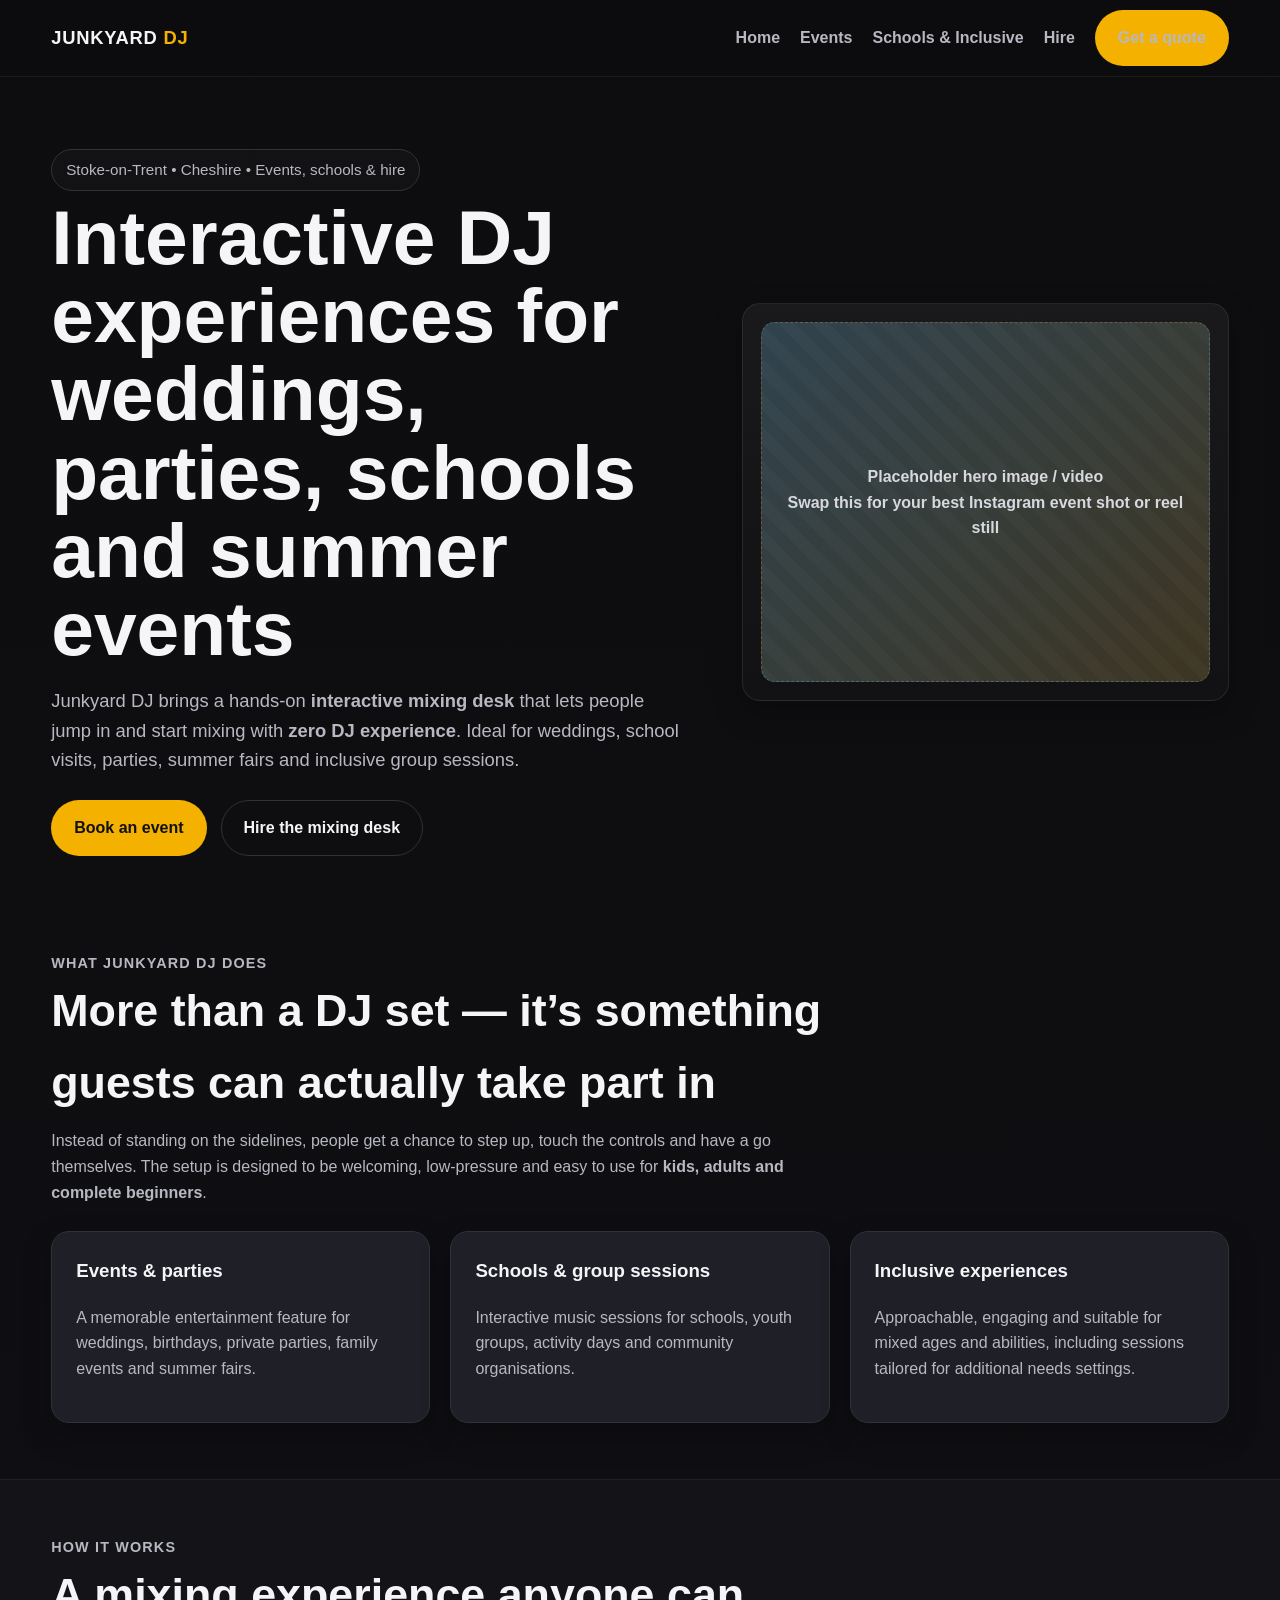
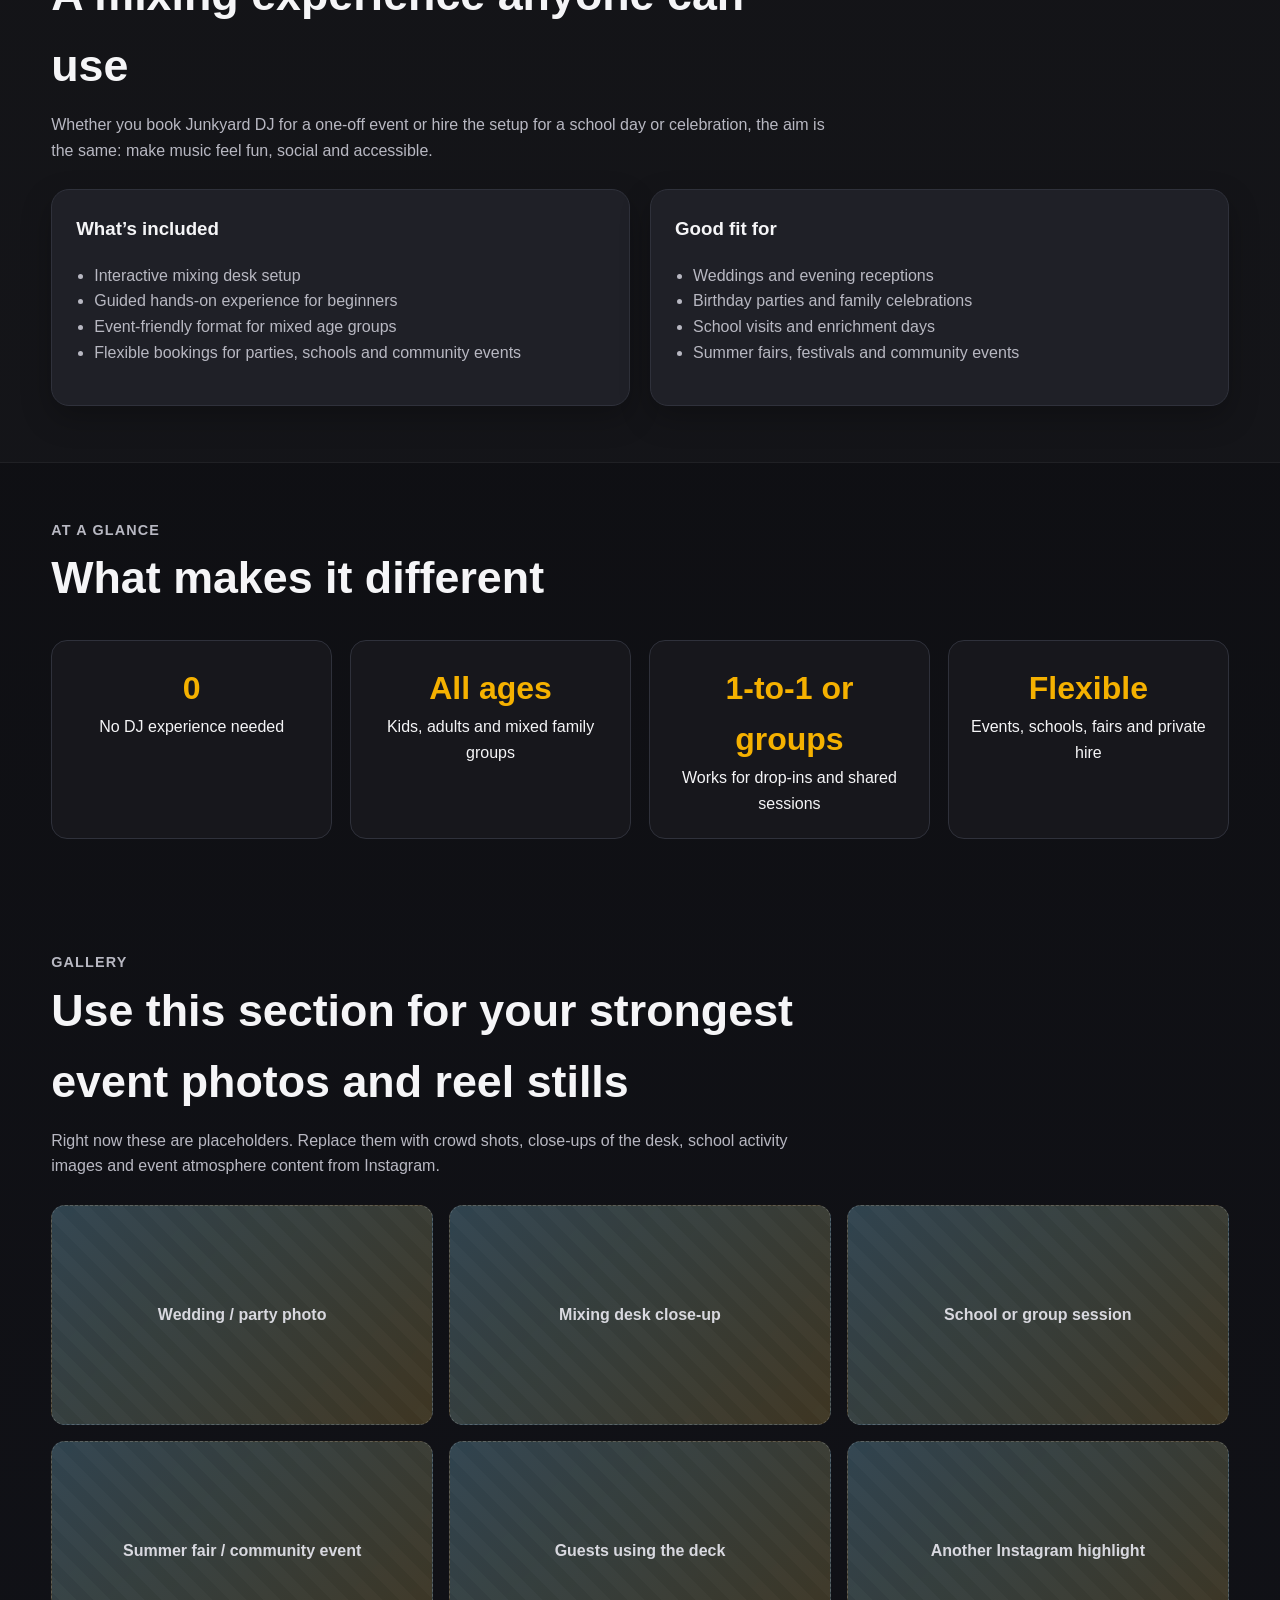
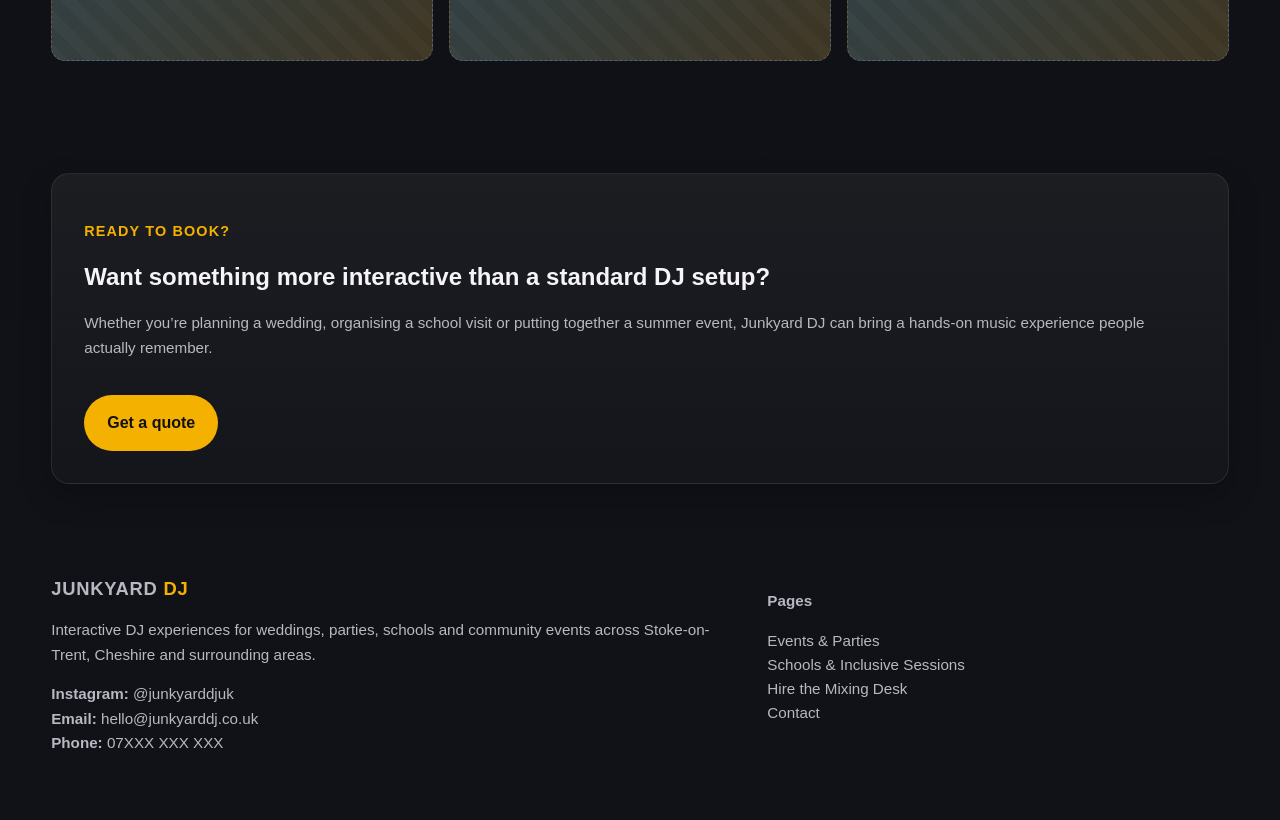
==== index.html @ a07f3081 "Init" ====
<!doctype html>
<html lang="en">
<head>
  <meta charset="utf-8" />
  <meta name="viewport" content="width=device-width, initial-scale=1" />
  <title>Junkyard DJ | Interactive DJ Experiences</title>
  <meta name="description" content="Interactive DJ experiences in Stoke-on-Trent and Cheshire.">
  <link rel="stylesheet" href="style.css" />
</head>
<body>
<header>
  <div class="container nav">
    <a class="brand" href="index.html">Junkyard <span>DJ</span></a>
    <button class="menu-toggle" aria-label="Open menu">☰</button>
    <nav class="nav-links">
      <a href="index.html">Home</a>
      <a href="events.html">Events</a>
      <a href="schools.html">Schools & Inclusive</a>
      <a href="hire.html">Hire</a>
      <a href="contact.html" class="btn btn-primary">Get a quote</a>
    </nav>
  </div>
</header>


<main>
  <section class="hero">
    <div class="container hero-grid">
      <div>
        <span class="badge">Stoke-on-Trent • Cheshire • Events, schools & hire</span>
        <h1>Interactive DJ experiences for weddings, parties, schools and summer events</h1>
        <p class="lead">
          Junkyard DJ brings a hands-on <strong>interactive mixing desk</strong> that lets people jump in and start mixing with
          <strong>zero DJ experience</strong>. Ideal for weddings, school visits, parties, summer fairs and inclusive group sessions.
        </p>
        <div class="hero-actions">
          <a class="btn btn-primary" href="contact.html">Book an event</a>
          <a class="btn btn-secondary" href="hire.html">Hire the mixing desk</a>
        </div>
      </div>
      <div class="panel hero-card">
        <div class="placeholder">Placeholder hero image / video<br>Swap this for your best Instagram event shot or reel still</div>
      </div>
    </div>
  </section>

  <section>
    <div class="container">
      <div class="section-head">
        <p class="kicker">What Junkyard DJ does</p>
        <h2>More than a DJ set — it’s something guests can actually take part in</h2>
        <p>
          Instead of standing on the sidelines, people get a chance to step up, touch the controls and have a go themselves.
          The setup is designed to be welcoming, low-pressure and easy to use for <strong>kids, adults and complete beginners</strong>.
        </p>
      </div>

      <div class="grid-3">
        <article class="card">
          <h3>Events & parties</h3>
          <p>A memorable entertainment feature for weddings, birthdays, private parties, family events and summer fairs.</p>
        </article>
        <article class="card">
          <h3>Schools & group sessions</h3>
          <p>Interactive music sessions for schools, youth groups, activity days and community organisations.</p>
        </article>
        <article class="card">
          <h3>Inclusive experiences</h3>
          <p>Approachable, engaging and suitable for mixed ages and abilities, including sessions tailored for additional needs settings.</p>
        </article>
      </div>
    </div>
  </section>

  <section class="band">
    <div class="container">
      <div class="section-head">
        <p class="kicker">How it works</p>
        <h2>A mixing experience anyone can use</h2>
        <p>Whether you book Junkyard DJ for a one-off event or hire the setup for a school day or celebration, the aim is the same: make music feel fun, social and accessible.</p>
      </div>
      <div class="grid-2">
        <article class="card">
          <h3>What’s included</h3>
          <ul class="list">
            <li>Interactive mixing desk setup</li>
            <li>Guided hands-on experience for beginners</li>
            <li>Event-friendly format for mixed age groups</li>
            <li>Flexible bookings for parties, schools and community events</li>
          </ul>
        </article>
        <article class="card">
          <h3>Good fit for</h3>
          <ul class="list">
            <li>Weddings and evening receptions</li>
            <li>Birthday parties and family celebrations</li>
            <li>School visits and enrichment days</li>
            <li>Summer fairs, festivals and community events</li>
          </ul>
        </article>
      </div>
    </div>
  </section>

  <section>
    <div class="container">
      <div class="section-head">
        <p class="kicker">At a glance</p>
        <h2>What makes it different</h2>
      </div>
      <div class="stats">
        <div class="stat"><strong>0</strong>No DJ experience needed</div>
        <div class="stat"><strong>All ages</strong>Kids, adults and mixed family groups</div>
        <div class="stat"><strong>1-to-1 or groups</strong>Works for drop-ins and shared sessions</div>
        <div class="stat"><strong>Flexible</strong>Events, schools, fairs and private hire</div>
      </div>
    </div>
  </section>

  <section>
    <div class="container">
      <div class="section-head">
        <p class="kicker">Gallery</p>
        <h2>Use this section for your strongest event photos and reel stills</h2>
        <p>Right now these are placeholders. Replace them with crowd shots, close-ups of the desk, school activity images and event atmosphere content from Instagram.</p>
      </div>
      <div class="gallery">
        <div class="placeholder">Wedding / party photo</div>
        <div class="placeholder">Mixing desk close-up</div>
        <div class="placeholder">School or group session</div>
        <div class="placeholder">Summer fair / community event</div>
        <div class="placeholder">Guests using the deck</div>
        <div class="placeholder">Another Instagram highlight</div>
      </div>
    </div>
  </section>

  <section>
    <div class="container panel cta">
      <div>
        <p class="kicker">Ready to book?</p>
        <h2 style="margin:.2rem 0 .5rem">Want something more interactive than a standard DJ setup?</h2>
        <p class="small">Whether you’re planning a wedding, organising a school visit or putting together a summer event, Junkyard DJ can bring a hands-on music experience people actually remember.</p>
      </div>
      <div>
        <a class="btn btn-primary" href="contact.html">Get a quote</a>
      </div>
    </div>
  </section>
</main>


<footer>
  <div class="container footer-grid">
    <div>
      <div class="brand">Junkyard <span>DJ</span></div>
      <p class="small">Interactive DJ experiences for weddings, parties, schools and community events across Stoke-on-Trent, Cheshire and surrounding areas.</p>
      <p class="small"><strong>Instagram:</strong> @junkyarddjuk<br>
      <strong>Email:</strong> hello@junkyarddj.co.uk<br>
      <strong>Phone:</strong> 07XXX XXX XXX</p>
    </div>
    <div>
      <p class="small"><strong>Pages</strong></p>
      <p class="small">
        <a href="events.html">Events & Parties</a><br>
        <a href="schools.html">Schools & Inclusive Sessions</a><br>
        <a href="hire.html">Hire the Mixing Desk</a><br>
        <a href="contact.html">Contact</a>
      </p>
    </div>
  </div>
</footer>
<script src="script.js"></script>
</body>
</html>
---- style.css ----
:root{
  --bg:#0d0d0f;
  --bg-soft:#17171c;
  --card:#1f2027;
  --text:#f5f5f7;
  --muted:#b8b8c2;
  --line:#2f313b;
  --accent:#f5b100;
  --accent-2:#7ce0ff;
  --max:1200px;
  --radius:18px;
  --shadow:0 12px 30px rgba(0,0,0,.25);
}

*{box-sizing:border-box}
html{scroll-behavior:smooth}
body{
  margin:0;
  font-family:Inter,Arial,Helvetica,sans-serif;
  background:linear-gradient(180deg,#0d0d0f 0%, #111218 100%);
  color:var(--text);
  line-height:1.6;
}
a{color:inherit;text-decoration:none}
img{max-width:100%;display:block}
.container{width:min(var(--max),92vw);margin:0 auto}
.btn{
  display:inline-block;
  padding:14px 22px;
  border-radius:999px;
  font-weight:700;
  transition:.2s ease;
  border:1px solid transparent;
}
.btn-primary{background:var(--accent);color:#111}
.btn-primary:hover{transform:translateY(-1px)}
.btn-secondary{background:transparent;border-color:var(--line);color:var(--text)}
.btn-secondary:hover{border-color:var(--accent)}
.badge{
  display:inline-block;
  padding:8px 14px;
  border:1px solid var(--line);
  border-radius:999px;
  color:var(--muted);
  background:rgba(255,255,255,.02);
  font-size:.95rem;
}
header{
  position:sticky; top:0; z-index:1000;
  backdrop-filter: blur(12px);
  background:rgba(13,13,15,.72);
  border-bottom:1px solid rgba(255,255,255,.06);
}
.nav{
  display:flex;align-items:center;justify-content:space-between;
  min-height:76px; gap:20px;
}
.brand{
  font-size:1.15rem;font-weight:800;letter-spacing:.04em;text-transform:uppercase
}
.brand span{color:var(--accent)}
.nav-links{
  display:flex; gap:20px; align-items:center;
}
.nav-links a{color:var(--muted);font-weight:600}
.nav-links a:hover{color:var(--text)}
.menu-toggle{
  display:none; background:none; border:0; color:var(--text); font-size:1.6rem;
}

.hero{
  padding:72px 0 40px;
}
.hero-grid{
  display:grid;
  grid-template-columns: 1.15fr .85fr;
  gap:32px;
  align-items:center;
}
.hero h1{
  font-size:clamp(2.4rem, 6vw, 4.8rem);
  line-height:1.02;
  margin:.4rem 0 1rem;
}
.lead{
  font-size:1.15rem;
  color:var(--muted);
  max-width:62ch;
}
.hero-actions{display:flex;gap:14px;flex-wrap:wrap;margin-top:26px}
.panel{
  background:linear-gradient(180deg, rgba(255,255,255,.05), rgba(255,255,255,.02));
  border:1px solid rgba(255,255,255,.08);
  border-radius:var(--radius);
  box-shadow:var(--shadow);
}
.hero-card{
  padding:18px;
}
.placeholder{
  min-height:360px;
  border-radius:14px;
  background:
    linear-gradient(135deg, rgba(124,224,255,.18), rgba(245,177,0,.14)),
    repeating-linear-gradient(45deg, rgba(255,255,255,.04), rgba(255,255,255,.04) 12px, rgba(255,255,255,.02) 12px, rgba(255,255,255,.02) 24px),
    #1b1d24;
  border:1px dashed rgba(255,255,255,.18);
  display:flex; align-items:center; justify-content:center; text-align:center;
  color:#d8d8df; font-weight:700; padding:24px;
}
section{padding:56px 0}
.section-head{max-width:780px;margin-bottom:26px}
.section-head h2{font-size:clamp(1.8rem,4vw,2.8rem);margin:0 0 10px}
.section-head p{margin:0;color:var(--muted)}
.grid-3,.grid-2,.grid-4{
  display:grid; gap:20px;
}
.grid-3{grid-template-columns:repeat(3,1fr)}
.grid-2{grid-template-columns:repeat(2,1fr)}
.grid-4{grid-template-columns:repeat(4,1fr)}
.card{
  padding:24px;
  background:var(--card);
  border:1px solid var(--line);
  border-radius:var(--radius);
  box-shadow:var(--shadow);
}
.card h3{margin-top:0}
.card p{color:var(--muted)}
.list{padding-left:18px;color:var(--muted)}
.kicker{color:var(--accent);font-weight:800;text-transform:uppercase;letter-spacing:.08em;font-size:.9rem}
.highlight{
  color:var(--accent);
}
.band{
  background:rgba(255,255,255,.02);
  border-top:1px solid rgba(255,255,255,.05);
  border-bottom:1px solid rgba(255,255,255,.05);
}
.stats{
  display:grid;grid-template-columns:repeat(4,1fr);gap:18px;
}
.stat{
  padding:22px;border-radius:16px;background:var(--bg-soft);border:1px solid var(--line);text-align:center
}
.stat strong{display:block;font-size:2rem;color:var(--accent)}
.gallery{
  display:grid;
  grid-template-columns:repeat(3,1fr);
  gap:16px;
}
.gallery .placeholder{min-height:220px}
.cta{
  padding:32px;
  display:flex;justify-content:space-between;gap:20px;align-items:center;flex-wrap:wrap;
}
footer{
  padding:34px 0 50px;
  color:var(--muted);
}
.footer-grid{
  display:grid;grid-template-columns:1.2fr .8fr;gap:24px;
}
.small{font-size:.95rem;color:var(--muted)}
.form{
  display:grid; gap:14px;
}
label{font-weight:700}
input, select, textarea{
  width:100%; padding:14px 16px; border-radius:14px;
  border:1px solid var(--line); background:#13141a; color:var(--text);
}
textarea{min-height:160px; resize:vertical}
.notice{
  padding:16px 18px;border-radius:14px;background:rgba(124,224,255,.08);border:1px solid rgba(124,224,255,.2);color:#d7f6ff
}
.breadcrumbs{color:var(--muted);font-size:.95rem;margin-bottom:10px}
.page-hero{padding:54px 0 22px}
.page-hero h1{font-size:clamp(2rem,5vw,4rem);margin:.3rem 0 1rem}
.split{
  display:grid;grid-template-columns:1fr 1fr;gap:24px;align-items:start
}

@media (max-width: 980px){
  .hero-grid,.split,.footer-grid,.grid-3,.grid-4,.stats,.gallery,.grid-2{grid-template-columns:1fr 1fr}
}
@media (max-width: 720px){
  .nav-links{
    position:absolute;left:0;right:0;top:76px;background:#111218;border-bottom:1px solid var(--line);
    display:none;flex-direction:column;padding:16px 20px;align-items:flex-start
  }
  .nav-links.open{display:flex}
  .menu-toggle{display:block}
  .hero-grid,.split,.footer-grid,.grid-3,.grid-4,.stats,.gallery,.grid-2{grid-template-columns:1fr}
  .hero{padding-top:48px}
  .placeholder{min-height:260px}
}
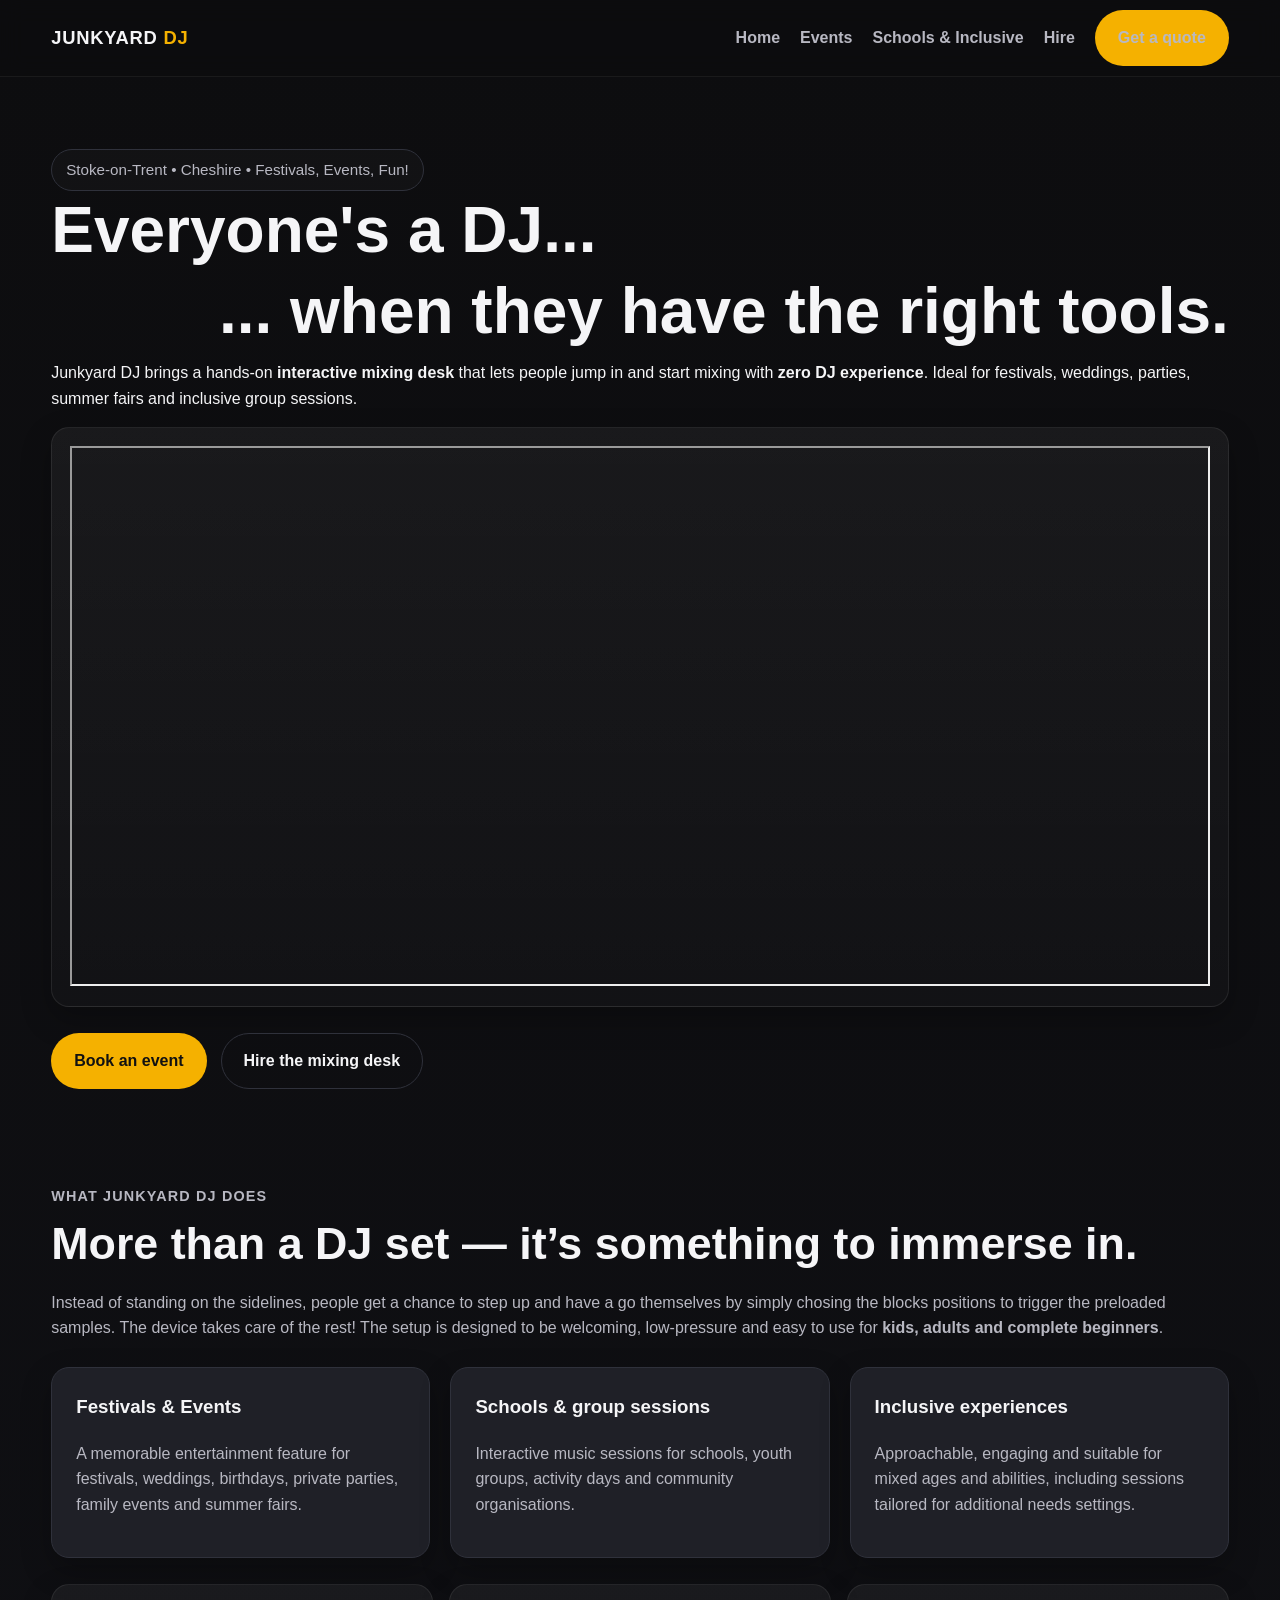
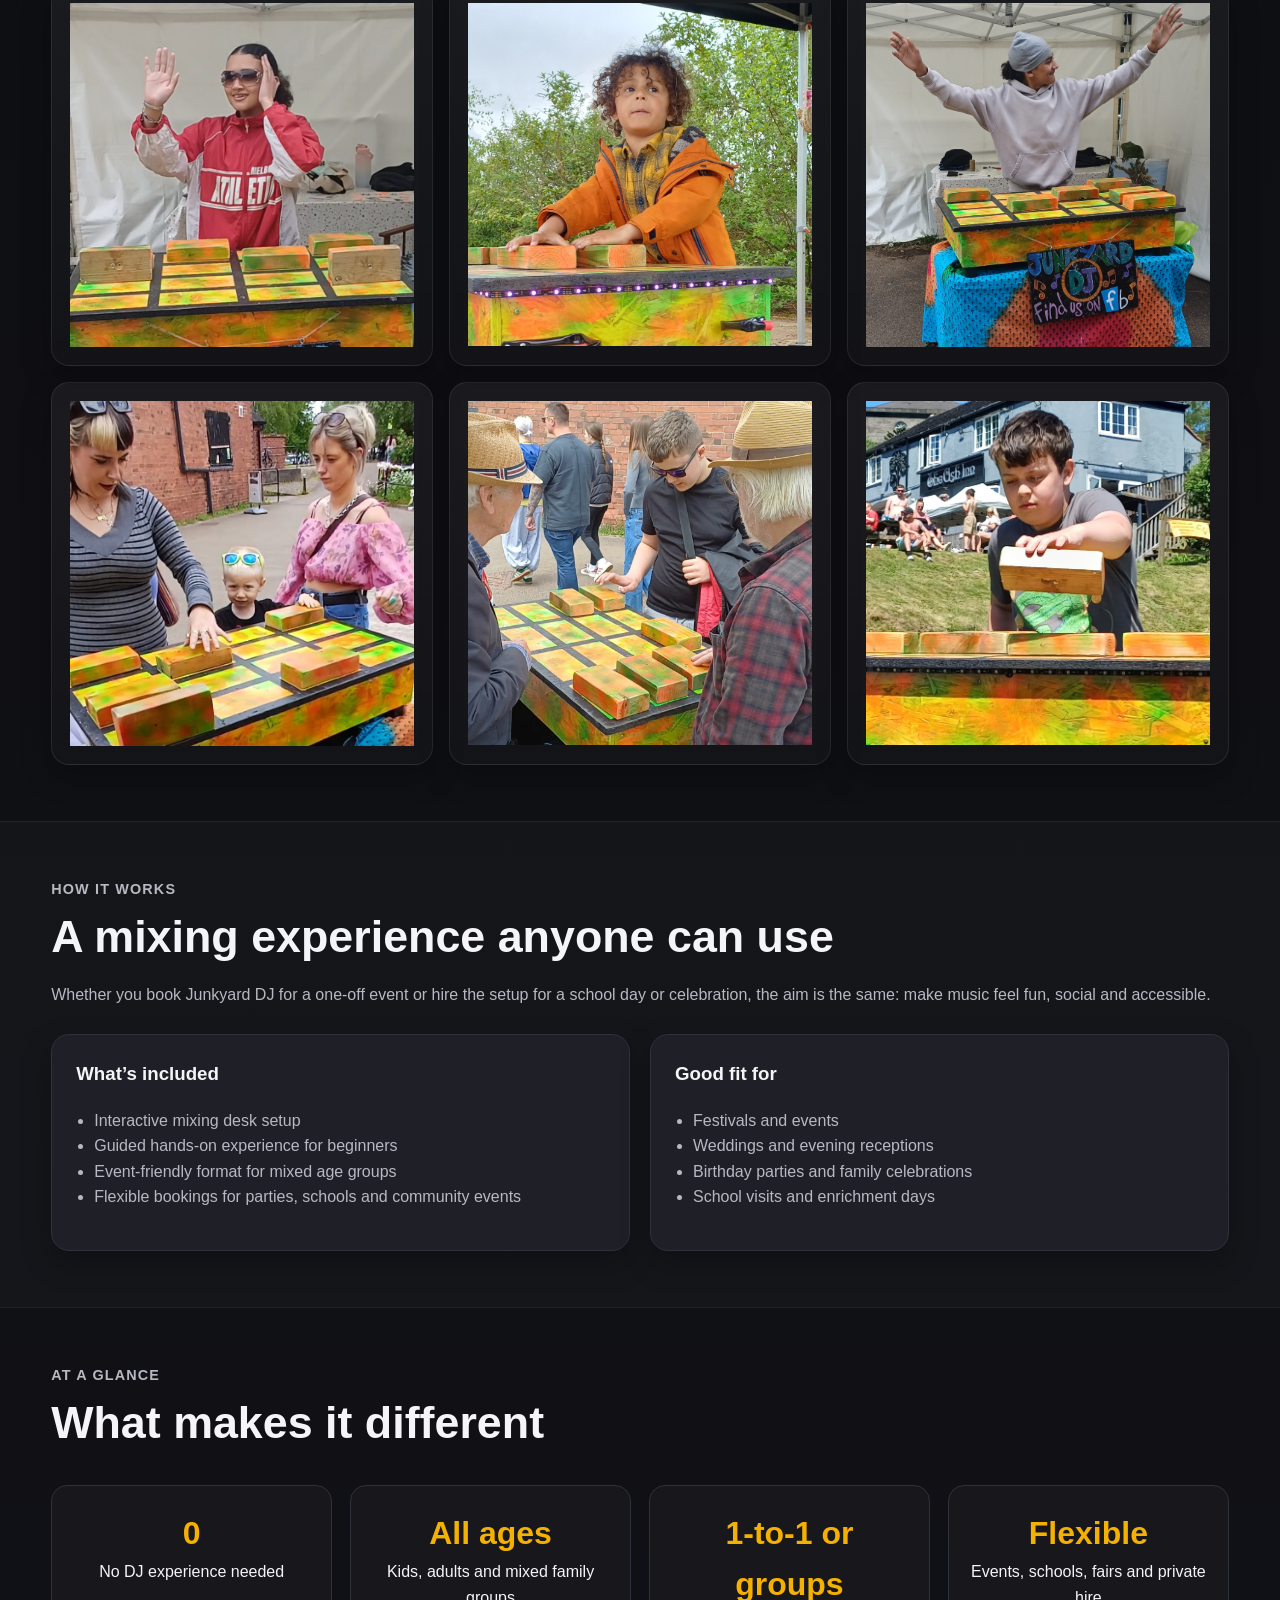
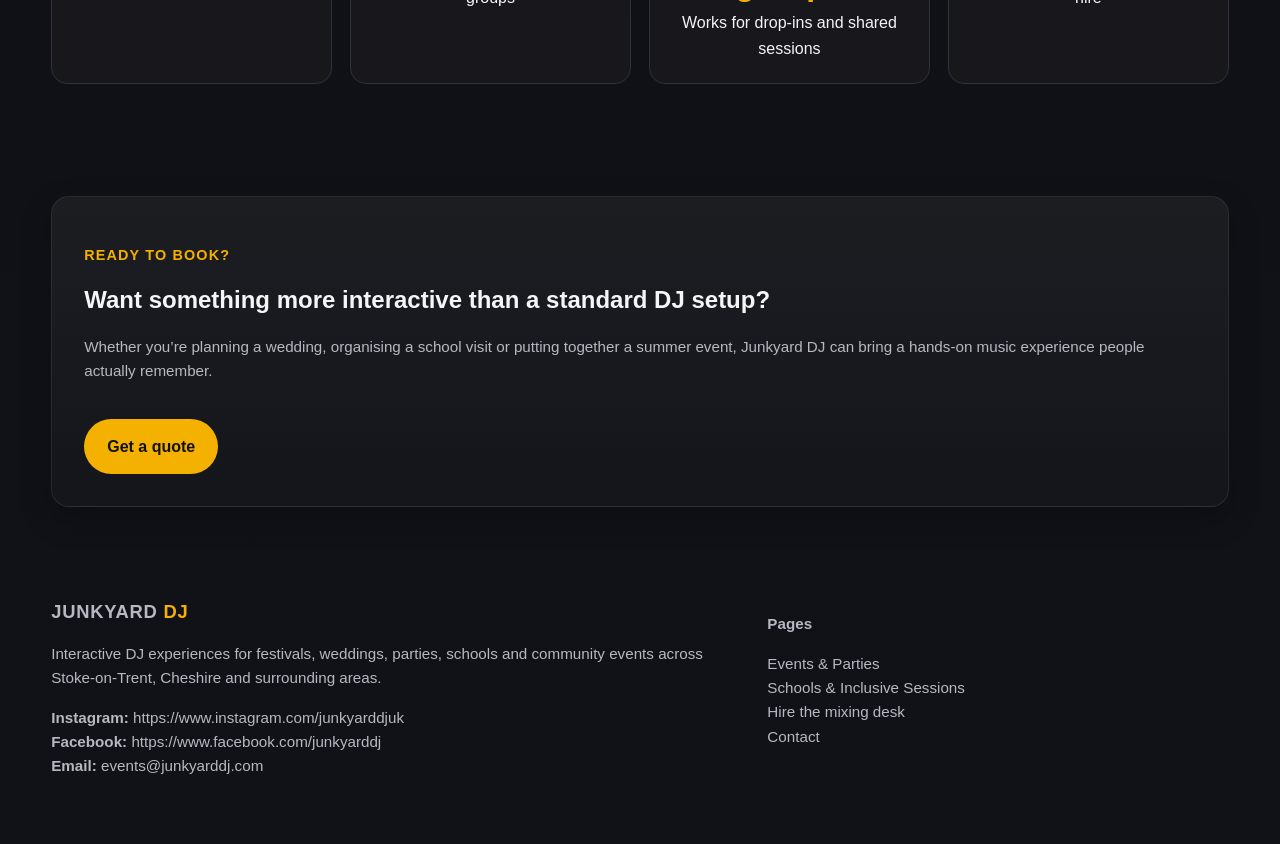
==== commit 180603fe: "Homepage done" ====
--- a/index.html
+++ b/index.html
@@ -25,21 +25,31 @@
 
 <main>
   <section class="hero">
-    <div class="container hero-grid">
+    <div class="container">
       <div>
-        <span class="badge">Stoke-on-Trent • Cheshire • Events, schools & hire</span>
-        <h1>Interactive DJ experiences for weddings, parties, schools and summer events</h1>
-        <p class="lead">
+        <span class="badge">Stoke-on-Trent • Cheshire • Festivals, Events, Fun!</span>
+        <div>
+          <h1>Everyone's a DJ...</h1>  
+        </div>
+        <div style="text-align: right;">
+          <h1>... when they have the right tools.</h1>  
+        </div>
+        <p>
           Junkyard DJ brings a hands-on <strong>interactive mixing desk</strong> that lets people jump in and start mixing with
-          <strong>zero DJ experience</strong>. Ideal for weddings, school visits, parties, summer fairs and inclusive group sessions.
+          <strong>zero DJ experience</strong>. Ideal for festivals, weddings, parties, summer fairs and inclusive group sessions.
         </p>
+        <div class="panel hero-card" style="height: 580px; width: 100%; overflow: hidden;">
+          <iframe
+            src="https://drive.google.com/file/d/1-xTqCBm3IBQOXAIwU4ATXOTtmNXvHxTp/preview"
+            width="100%"
+            height="540"
+            allow="autoplay muted">
+          </iframe>
+        </div>
         <div class="hero-actions">
           <a class="btn btn-primary" href="contact.html">Book an event</a>
           <a class="btn btn-secondary" href="hire.html">Hire the mixing desk</a>
         </div>
-      </div>
-      <div class="panel hero-card">
-        <div class="placeholder">Placeholder hero image / video<br>Swap this for your best Instagram event shot or reel still</div>
       </div>
     </div>
   </section>
@@ -48,17 +58,18 @@
     <div class="container">
       <div class="section-head">
         <p class="kicker">What Junkyard DJ does</p>
-        <h2>More than a DJ set — it’s something guests can actually take part in</h2>
+        <h2>More than a DJ set — it’s something to immerse in.</h2>
         <p>
-          Instead of standing on the sidelines, people get a chance to step up, touch the controls and have a go themselves.
+          Instead of standing on the sidelines, people get a chance to step up and have a go 
+          themselves by simply chosing the blocks positions to trigger the preloaded samples. The device takes care of the rest!
           The setup is designed to be welcoming, low-pressure and easy to use for <strong>kids, adults and complete beginners</strong>.
         </p>
       </div>
 
       <div class="grid-3">
         <article class="card">
-          <h3>Events & parties</h3>
-          <p>A memorable entertainment feature for weddings, birthdays, private parties, family events and summer fairs.</p>
+          <h3>Festivals & Events</h3>
+          <p>A memorable entertainment feature for festivals, weddings, birthdays, private parties, family events and summer fairs.</p>
         </article>
         <article class="card">
           <h3>Schools & group sessions</h3>
@@ -68,6 +79,29 @@
           <h3>Inclusive experiences</h3>
           <p>Approachable, engaging and suitable for mixed ages and abilities, including sessions tailored for additional needs settings.</p>
         </article>
+      </div>
+      <br/>
+      <div class="container">
+        <div class="gallery">
+          <div class="panel hero-card">
+            <img src="assets/teen_girl_mixing.jpg" alt="Event photo">
+          </div>
+          <div class="panel hero-card" style="vertical-align:middle;">
+            <img src="assets/lone_kid.jpg" alt="Event photo">
+          </div>
+          <div class="panel hero-card">
+            <img src="assets/teen_hands_up.jpg" alt="Event photo">
+          </div>
+          <div class="panel hero-card">
+            <img src="assets/ladies_and_kid.jpg" alt="Event photo">
+          </div>
+          <div class="panel hero-card">
+            <img src="assets/collective_young_old.jpg" alt="Event photo">
+          </div>
+          <div class="panel hero-card">
+            <img src="assets/lone_kid_2.jpg" alt="Event photo">
+          </div>
+        </div>
       </div>
     </div>
   </section>
@@ -92,10 +126,10 @@
         <article class="card">
           <h3>Good fit for</h3>
           <ul class="list">
+            <li>Festivals and events</li>
             <li>Weddings and evening receptions</li>
             <li>Birthday parties and family celebrations</li>
             <li>School visits and enrichment days</li>
-            <li>Summer fairs, festivals and community events</li>
           </ul>
         </article>
       </div>
@@ -116,25 +150,6 @@
       </div>
     </div>
   </section>
-
-  <section>
-    <div class="container">
-      <div class="section-head">
-        <p class="kicker">Gallery</p>
-        <h2>Use this section for your strongest event photos and reel stills</h2>
-        <p>Right now these are placeholders. Replace them with crowd shots, close-ups of the desk, school activity images and event atmosphere content from Instagram.</p>
-      </div>
-      <div class="gallery">
-        <div class="placeholder">Wedding / party photo</div>
-        <div class="placeholder">Mixing desk close-up</div>
-        <div class="placeholder">School or group session</div>
-        <div class="placeholder">Summer fair / community event</div>
-        <div class="placeholder">Guests using the deck</div>
-        <div class="placeholder">Another Instagram highlight</div>
-      </div>
-    </div>
-  </section>
-
   <section>
     <div class="container panel cta">
       <div>
@@ -154,17 +169,18 @@
   <div class="container footer-grid">
     <div>
       <div class="brand">Junkyard <span>DJ</span></div>
-      <p class="small">Interactive DJ experiences for weddings, parties, schools and community events across Stoke-on-Trent, Cheshire and surrounding areas.</p>
-      <p class="small"><strong>Instagram:</strong> @junkyarddjuk<br>
-      <strong>Email:</strong> hello@junkyarddj.co.uk<br>
-      <strong>Phone:</strong> 07XXX XXX XXX</p>
+      <p class="small">Interactive DJ experiences for festivals, weddings, parties, schools and community events across <br/> Stoke-on-Trent, Cheshire and surrounding areas.</p>
+      <p class="small">
+        <strong>Instagram:</strong> https://www.instagram.com/junkyarddjuk<br>
+        <strong>Facebook:</strong> https://www.facebook.com/junkyarddj<br>
+        <strong>Email:</strong> events@junkyarddj.com<br>
     </div>
     <div>
       <p class="small"><strong>Pages</strong></p>
       <p class="small">
         <a href="events.html">Events & Parties</a><br>
         <a href="schools.html">Schools & Inclusive Sessions</a><br>
-        <a href="hire.html">Hire the Mixing Desk</a><br>
+        <a href="hire.html">Hire the mixing desk</a><br>
         <a href="contact.html">Contact</a>
       </p>
     </div>
--- a/style.css
+++ b/style.css
@@ -79,7 +79,7 @@
   align-items:center;
 }
 .hero h1{
-  font-size:clamp(2.4rem, 6vw, 4.8rem);
+  font-size:clamp(2.2rem, 6vw, 4.0rem);
   line-height:1.02;
   margin:.4rem 0 1rem;
 }
@@ -110,7 +110,7 @@
   color:#d8d8df; font-weight:700; padding:24px;
 }
 section{padding:56px 0}
-.section-head{max-width:780px;margin-bottom:26px}
+.section-head{margin-bottom:26px}
 .section-head h2{font-size:clamp(1.8rem,4vw,2.8rem);margin:0 0 10px}
 .section-head p{margin:0;color:var(--muted)}
 .grid-3,.grid-2,.grid-4{
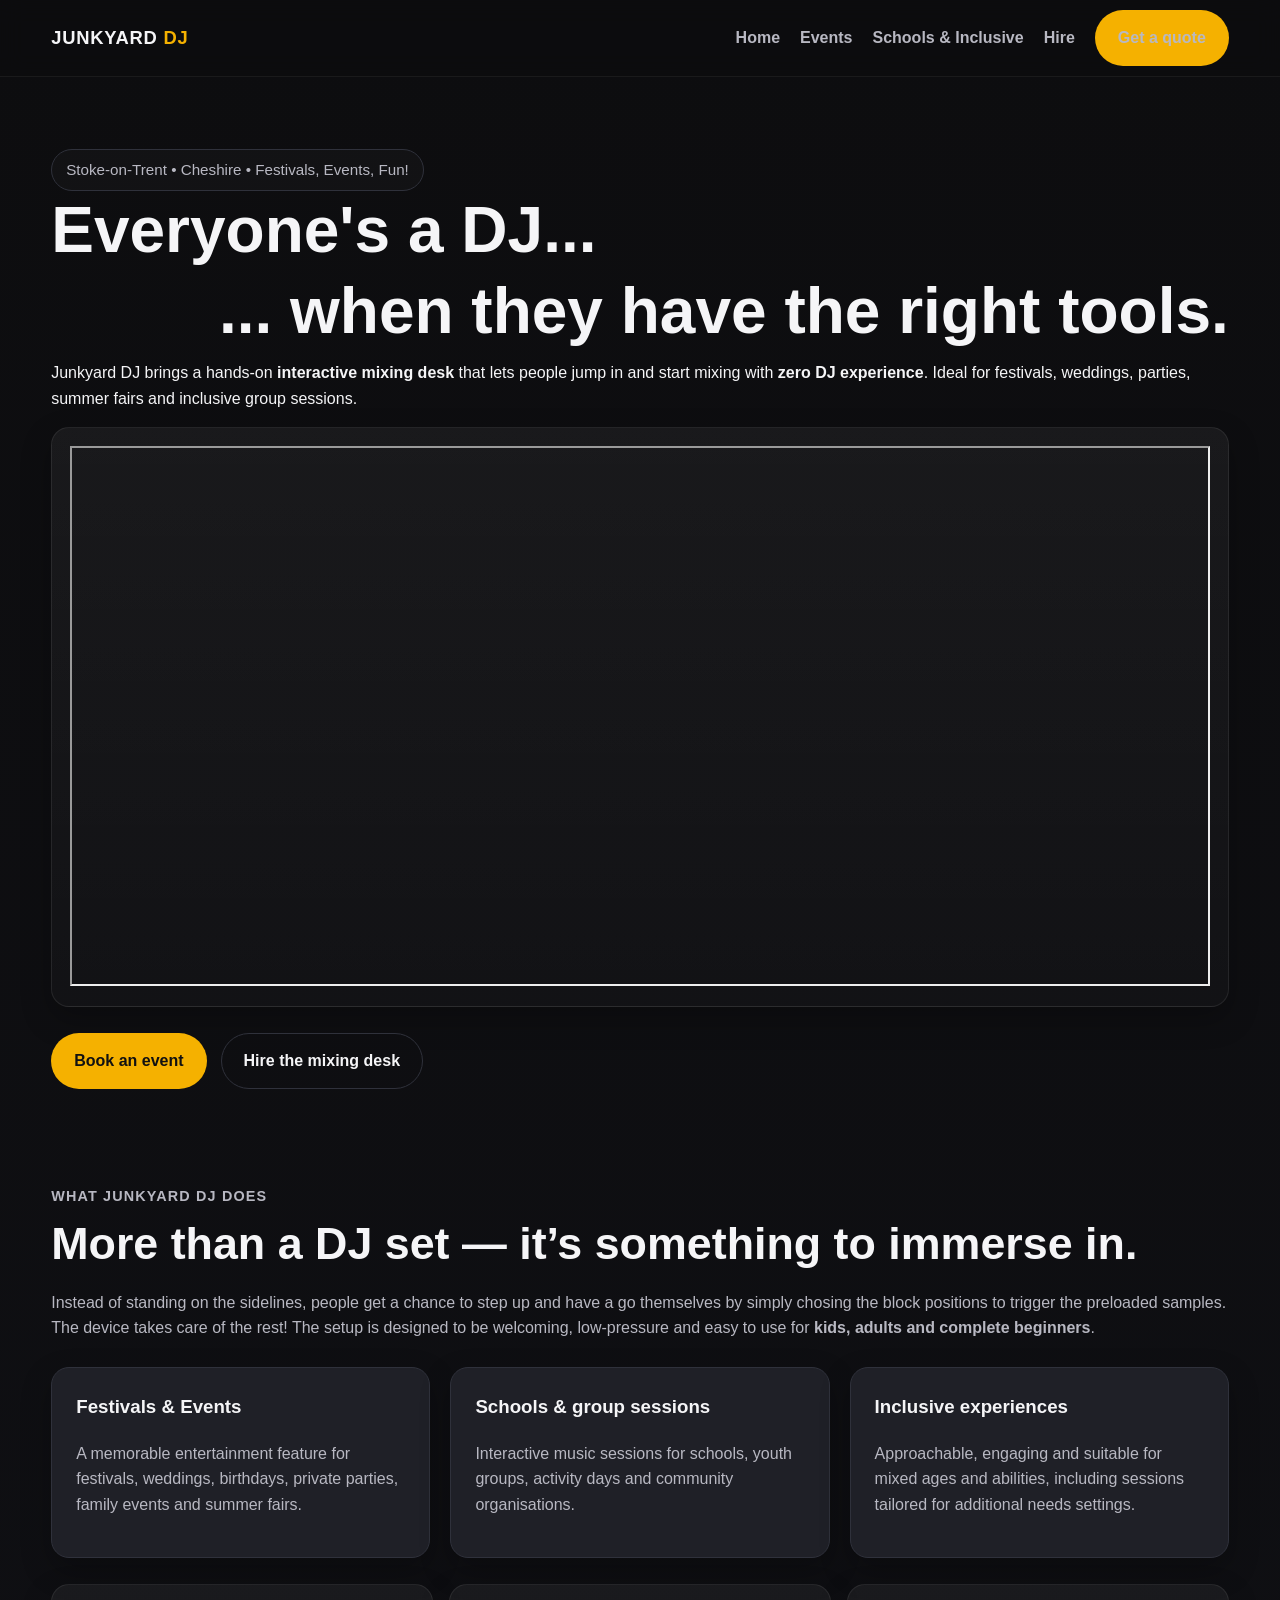
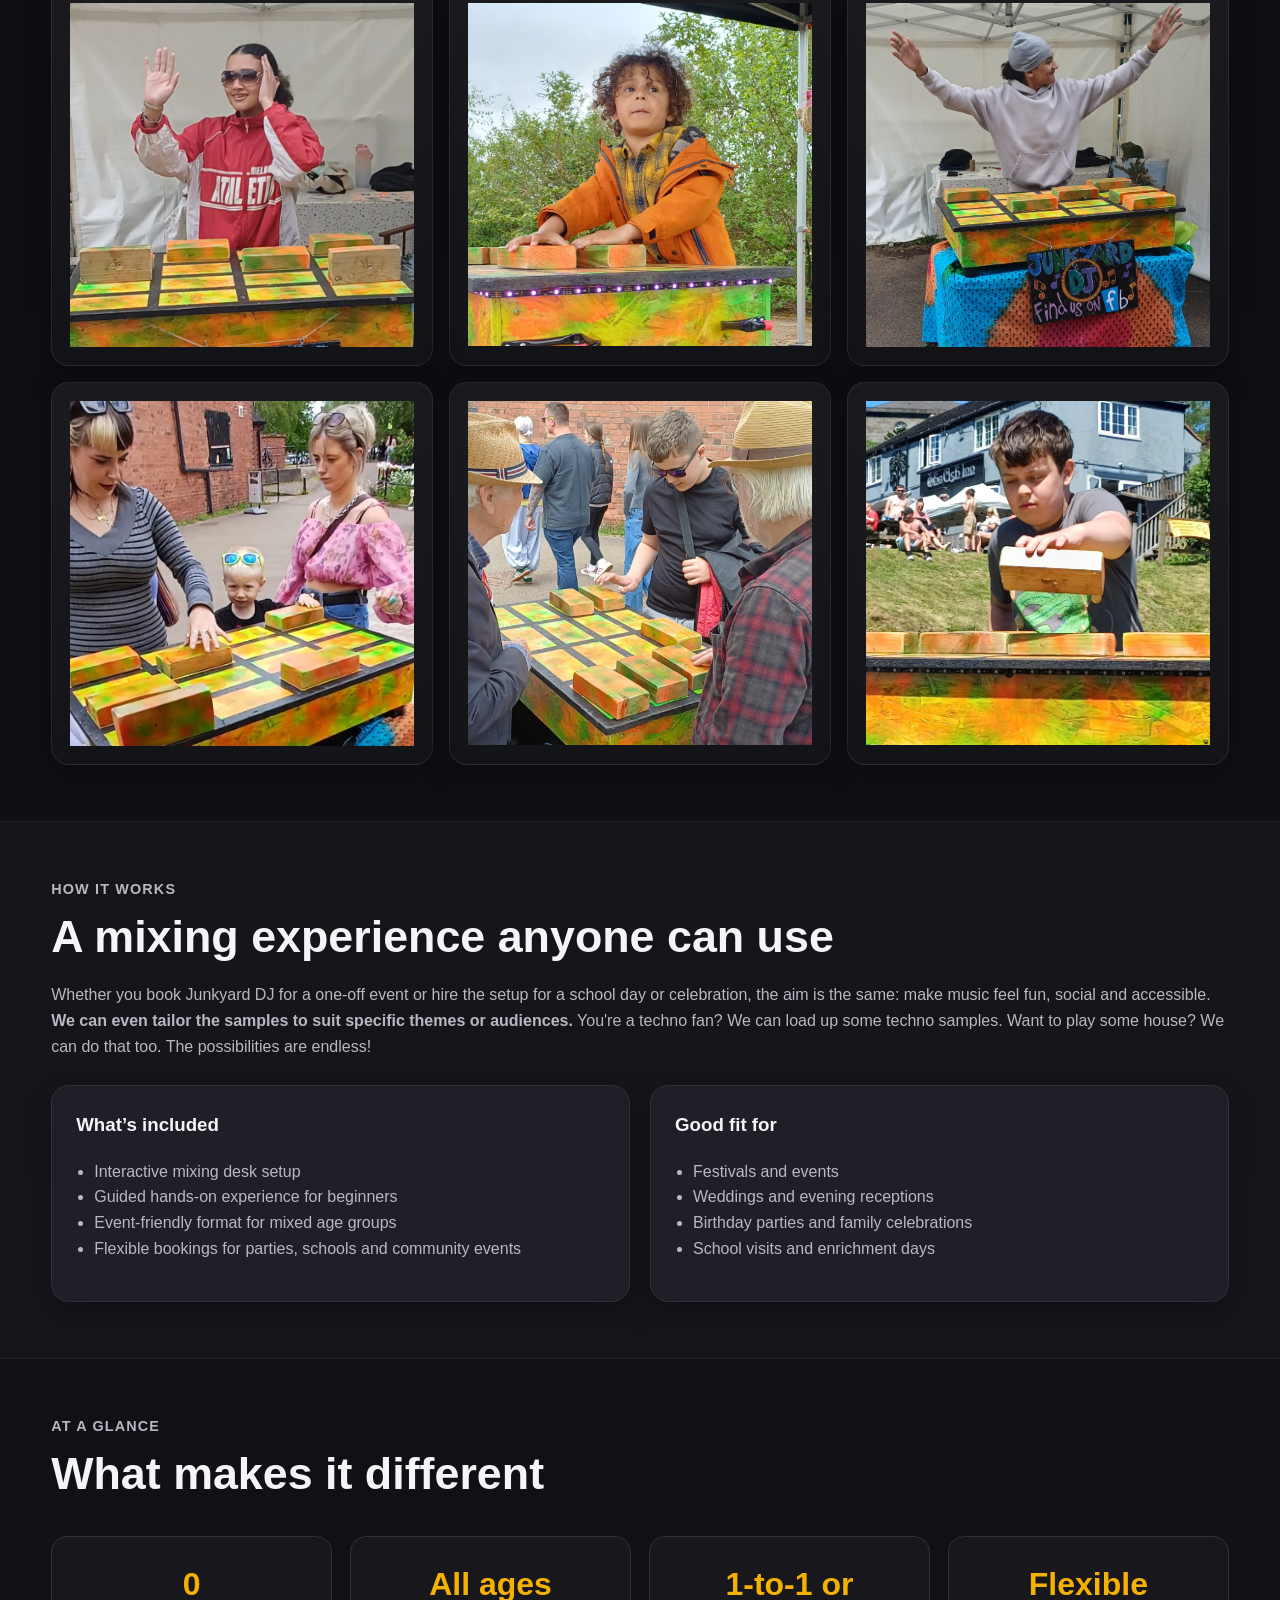
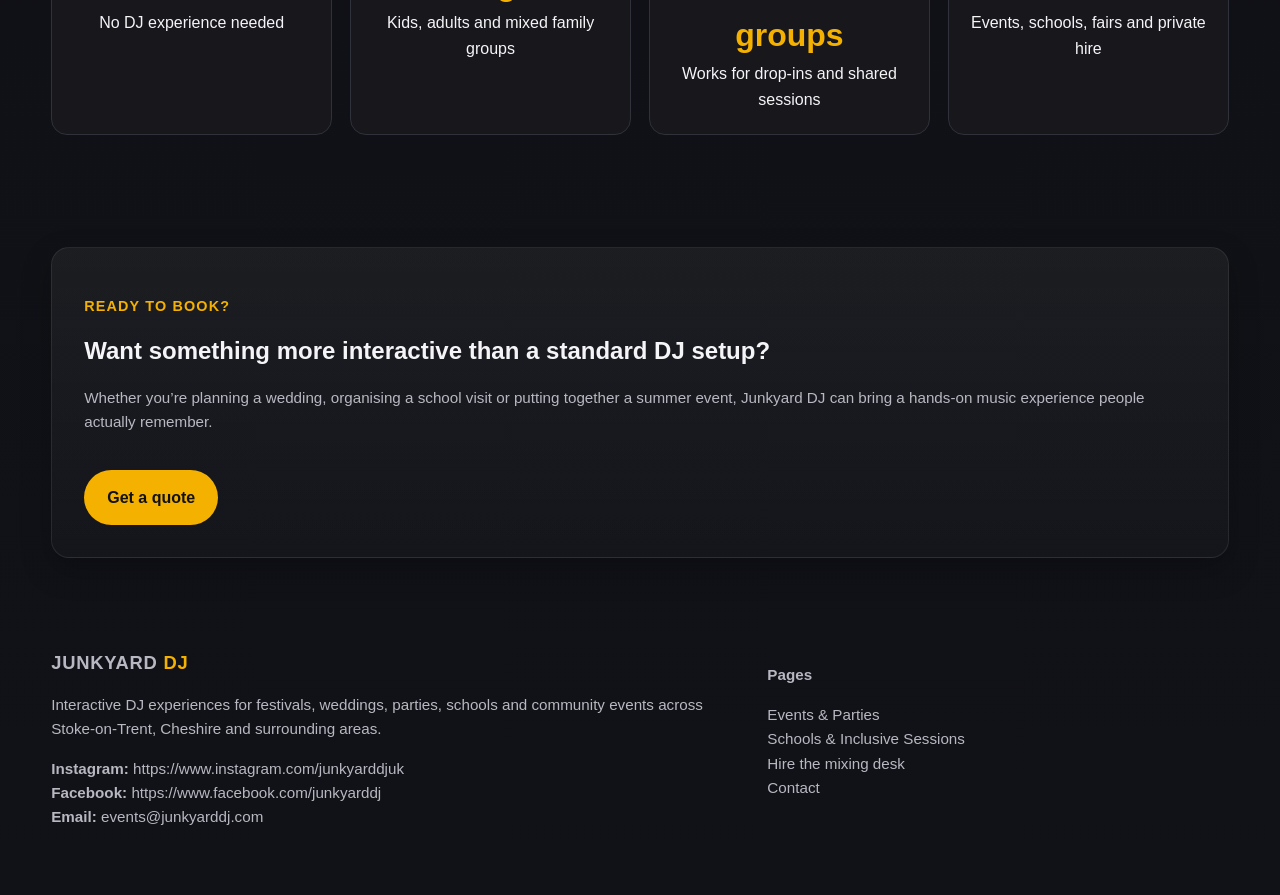
==== commit d094ae65: "Homepage done" ====
--- a/index.html
+++ b/index.html
@@ -61,8 +61,8 @@
         <h2>More than a DJ set — it’s something to immerse in.</h2>
         <p>
           Instead of standing on the sidelines, people get a chance to step up and have a go 
-          themselves by simply chosing the blocks positions to trigger the preloaded samples. The device takes care of the rest!
-          The setup is designed to be welcoming, low-pressure and easy to use for <strong>kids, adults and complete beginners</strong>.
+          themselves by simply chosing the block positions to trigger the preloaded samples. The device takes care of the rest!
+          The setup is designed to be welcoming, low-pressure and easy to use for <strong>kids, adults and complete beginners</strong>. 
         </p>
       </div>
 
@@ -111,7 +111,7 @@
       <div class="section-head">
         <p class="kicker">How it works</p>
         <h2>A mixing experience anyone can use</h2>
-        <p>Whether you book Junkyard DJ for a one-off event or hire the setup for a school day or celebration, the aim is the same: make music feel fun, social and accessible.</p>
+        <p>Whether you book Junkyard DJ for a one-off event or hire the setup for a school day or celebration, the aim is the same: make music feel fun, social and accessible. <strong>We can even tailor the samples to suit specific themes or audiences.</strong> You're a techno fan? We can load up some techno samples. Want to play some house? We can do that too. The possibilities are endless!</p>
       </div>
       <div class="grid-2">
         <article class="card">
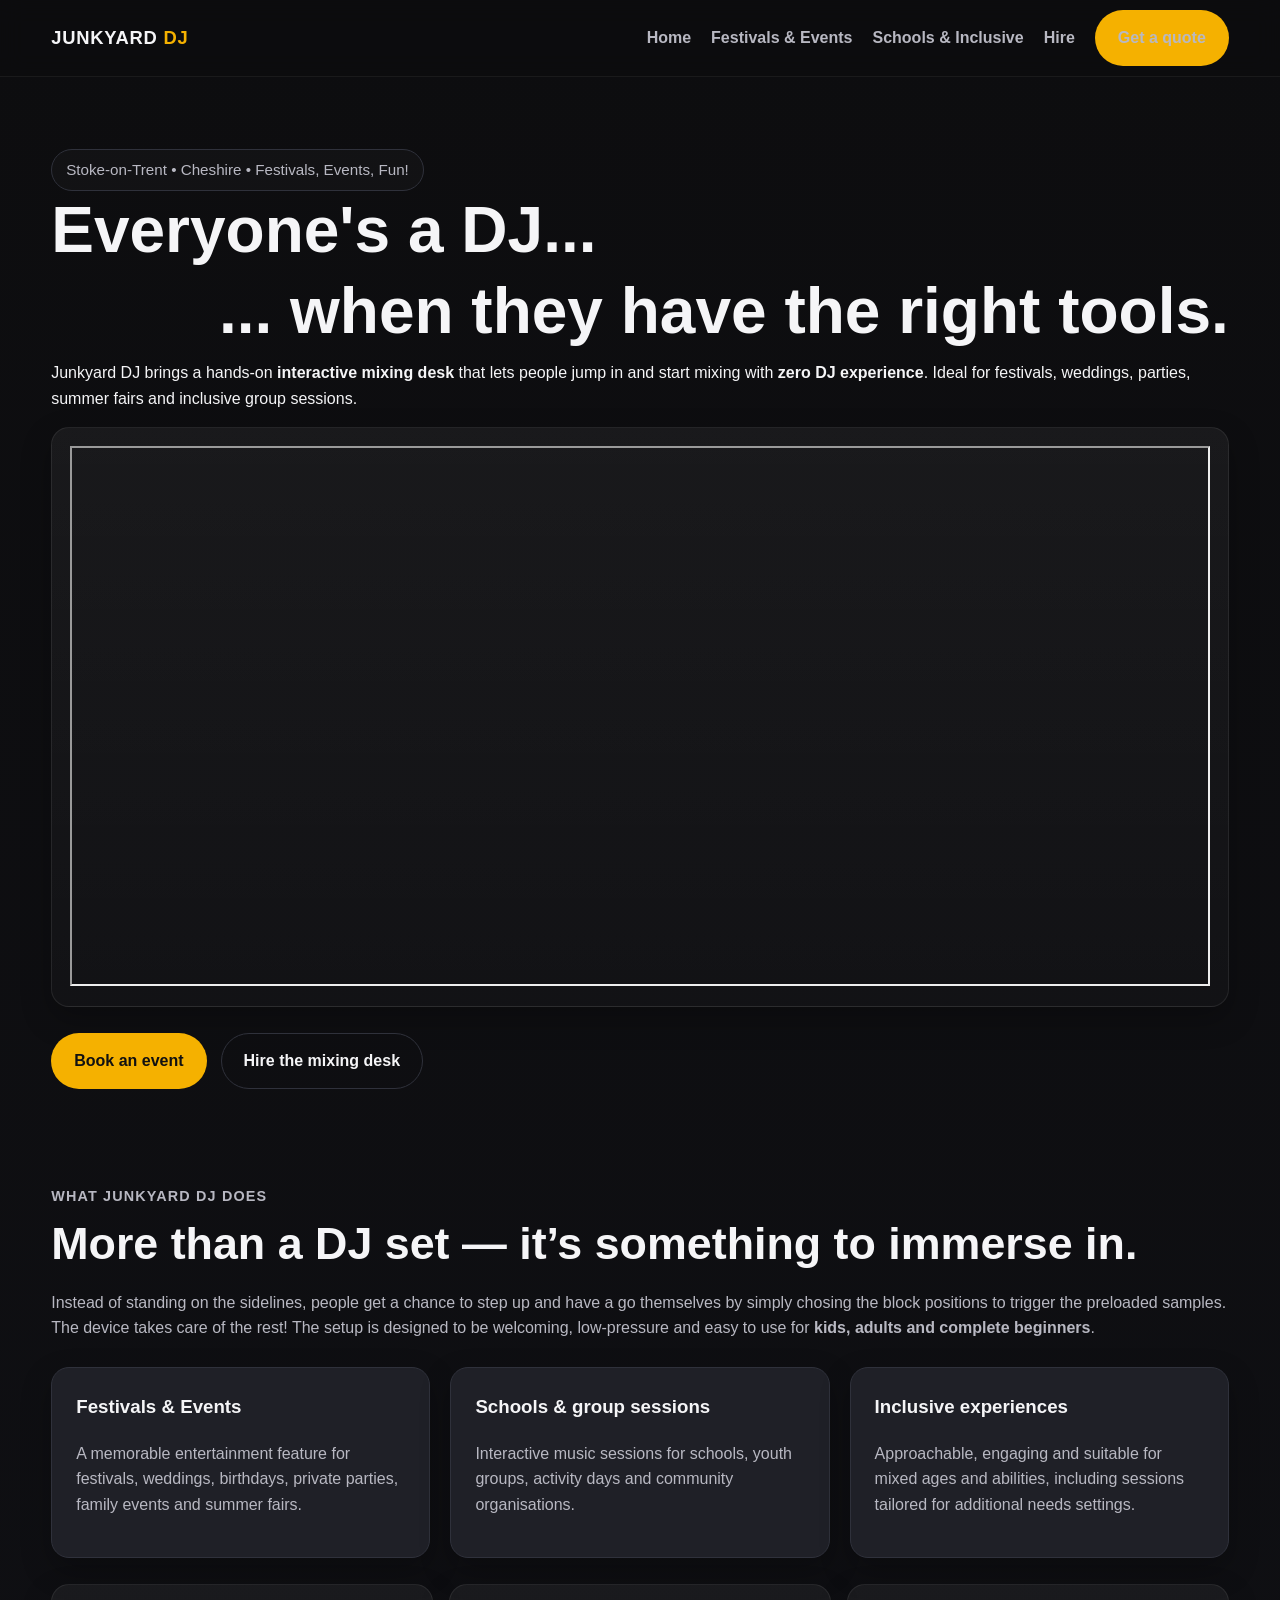
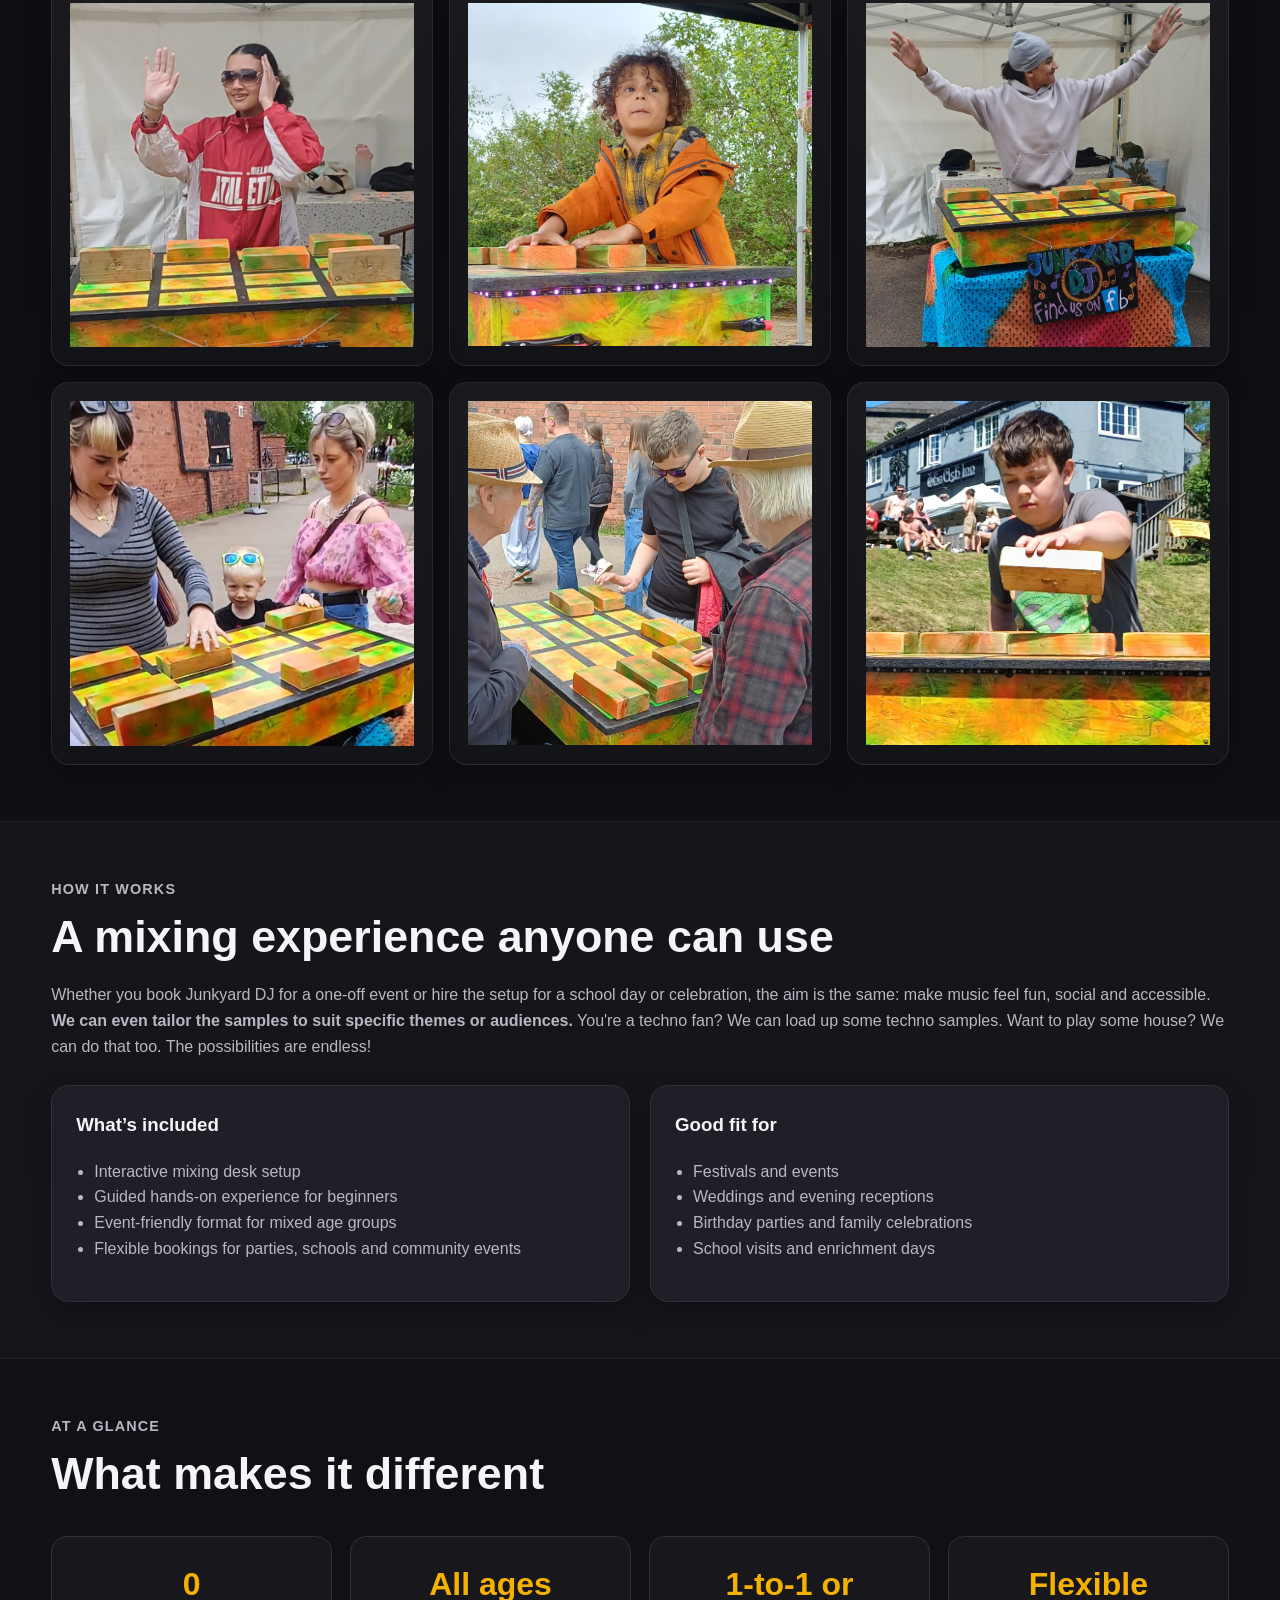
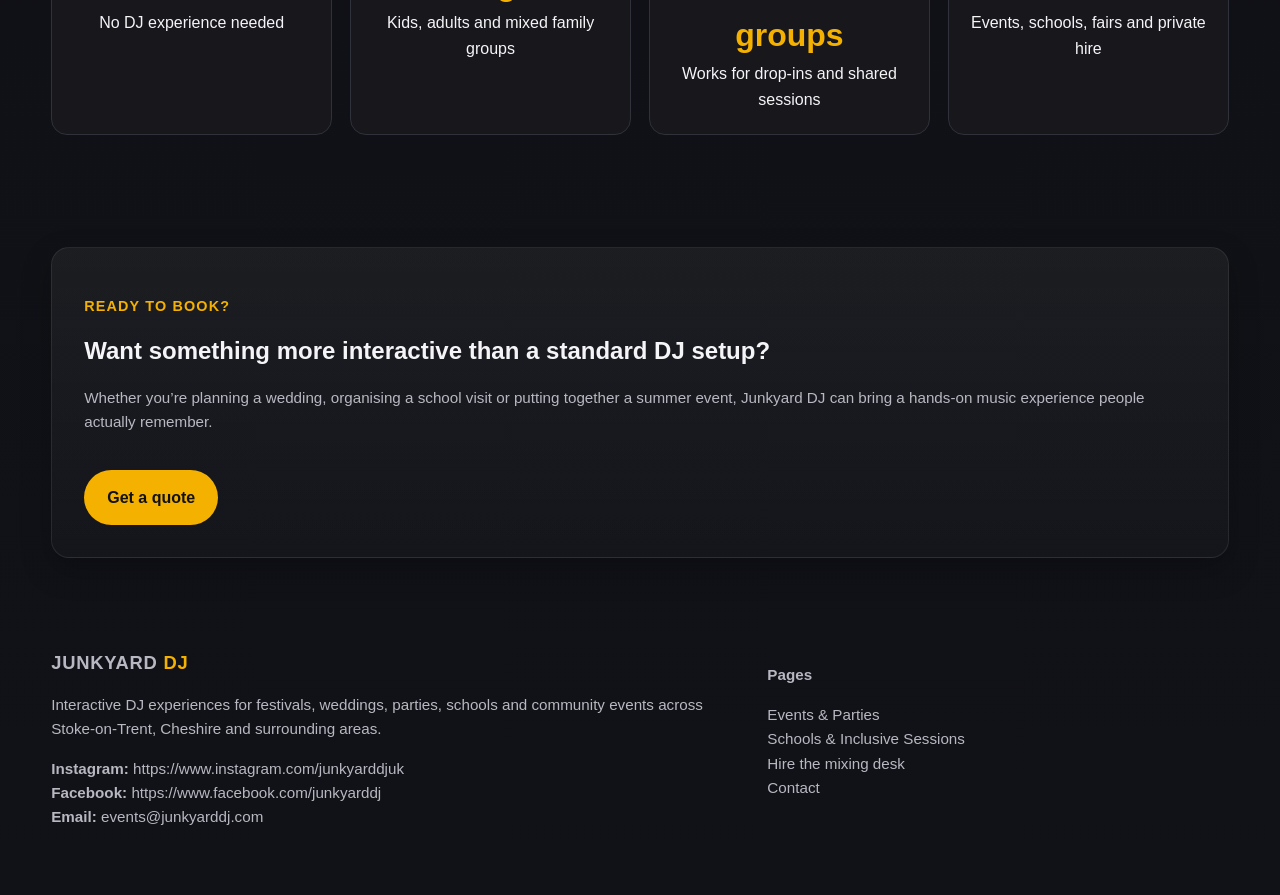
==== commit 0fbce558: "Festivals & Events" ====
--- a/index.html
+++ b/index.html
@@ -14,7 +14,7 @@
     <button class="menu-toggle" aria-label="Open menu">☰</button>
     <nav class="nav-links">
       <a href="index.html">Home</a>
-      <a href="events.html">Events</a>
+      <a href="events.html">Festivals & Events</a>
       <a href="schools.html">Schools & Inclusive</a>
       <a href="hire.html">Hire</a>
       <a href="contact.html" class="btn btn-primary">Get a quote</a>
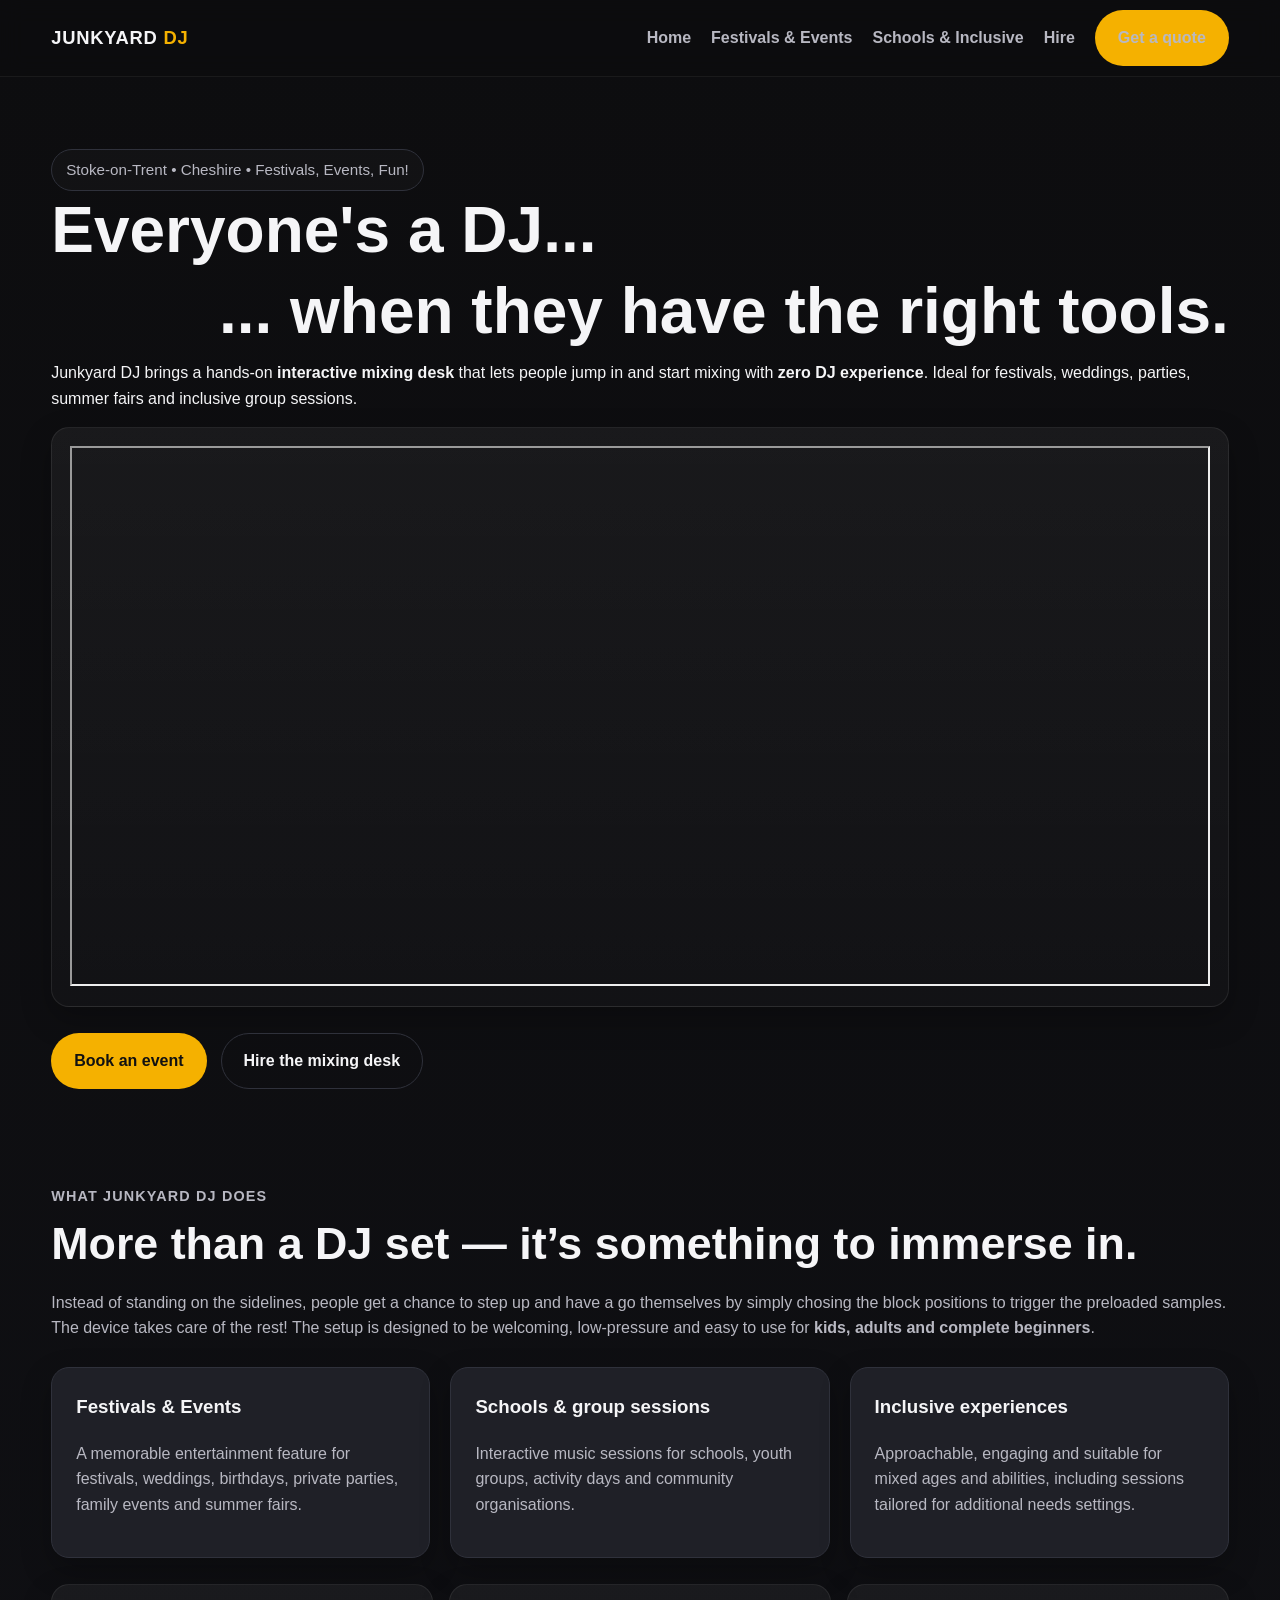
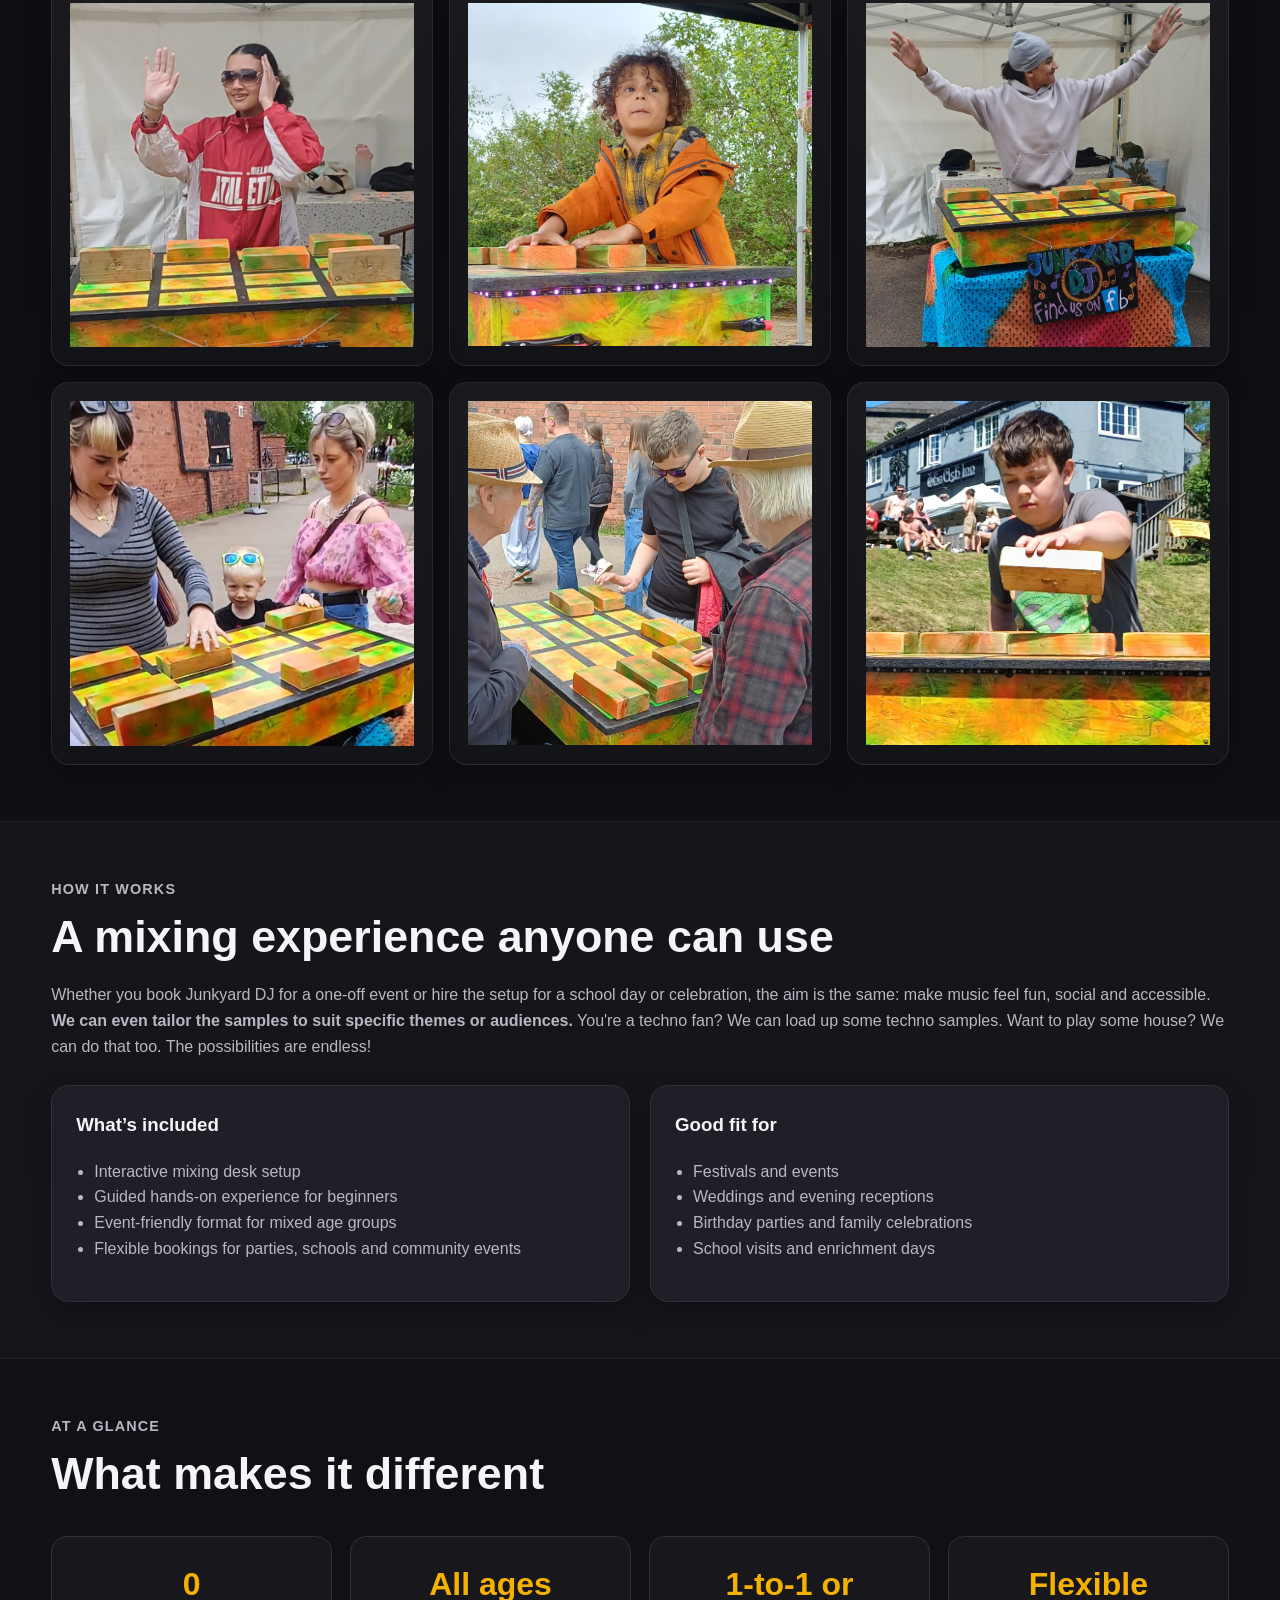
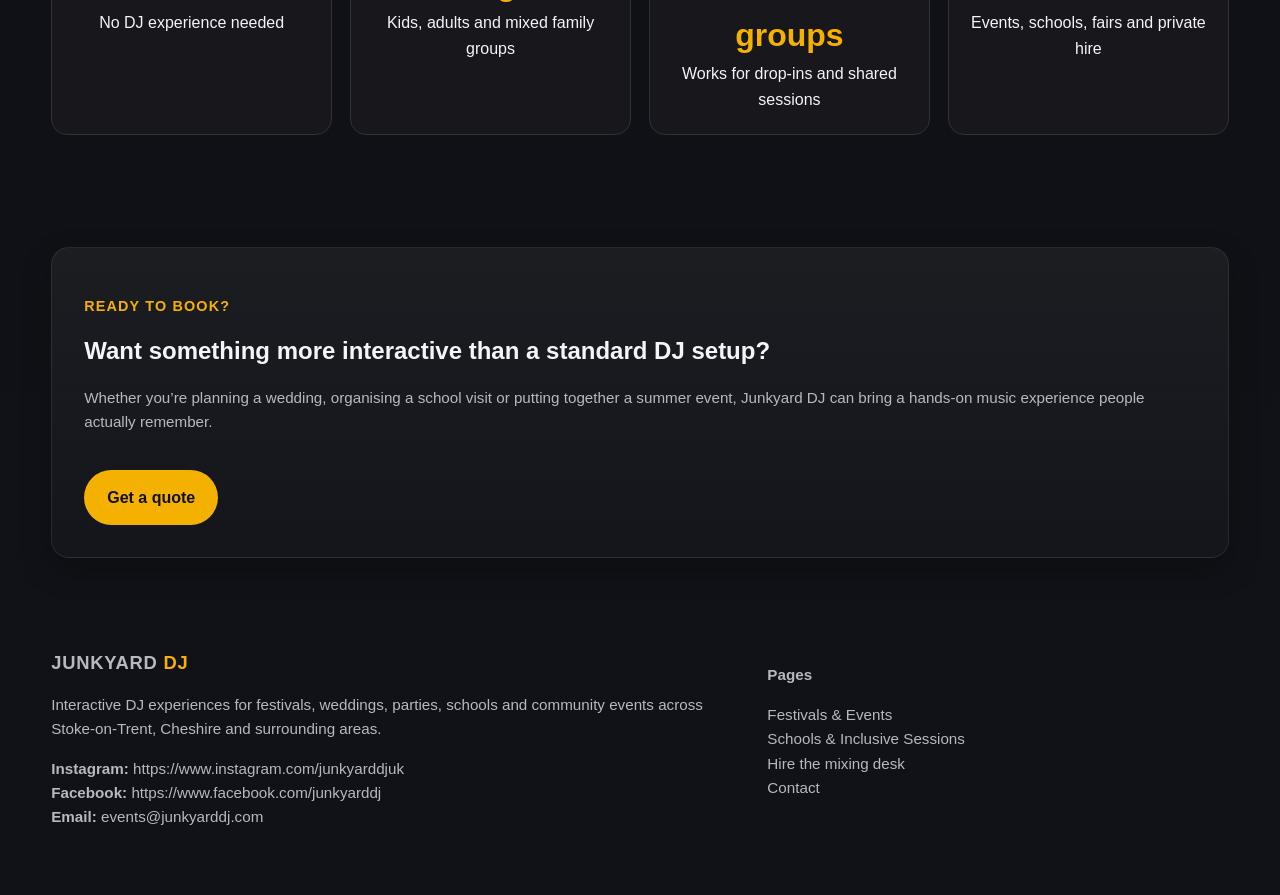
==== commit cfbcf771: "Schools done" ====
--- a/index.html
+++ b/index.html
@@ -178,7 +178,7 @@
     <div>
       <p class="small"><strong>Pages</strong></p>
       <p class="small">
-        <a href="events.html">Events & Parties</a><br>
+        <a href="events.html">Festivals & Events</a><br>
         <a href="schools.html">Schools & Inclusive Sessions</a><br>
         <a href="hire.html">Hire the mixing desk</a><br>
         <a href="contact.html">Contact</a>
